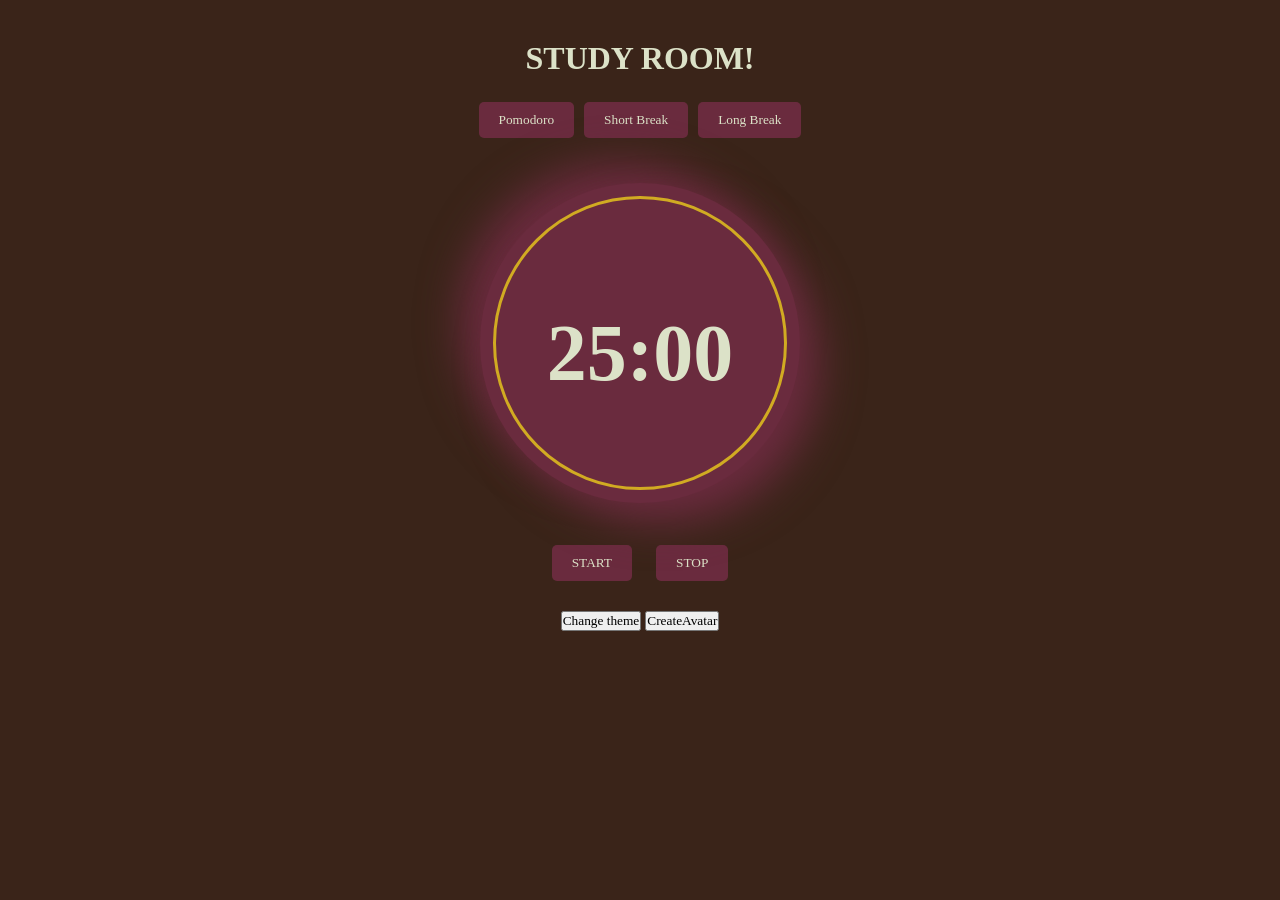
==== index.html @ a9af47d7 "pomodoro timer added" ====
<!DOCTYPE html>
<html lang="en">
    <head>
    <meta charset="UTF-8">
    <meta name="viewport" content="width=device-width, initial-scale=1.0">
    <title>Study Together!</title>
    <link rel="stylesheet" href="style.css">
    </head>

    <body>

    <div id="timer-message">Please select a timer before starting.</div>

    <div class="container">
        <div class="timer">
            <h1>STUDY ROOM!</h1>

            <div class="button-container">
                <button class="button" id="pomodoro-session">Pomodoro</button>
                <button class="button" id="short-break">Short Break</button>
                <button class="button" id="long-break">Long Break</button>
            </div>

            <main>
                <div class="pomodoro">
                    <div id="pomodoro-timer" class="timer-display" data-duration="25.00">
                        <h1 class="time">25:00</h1>
                    </div>

                    <div id="short-timer" class="timer-display" data-duration="5.00">
                        <h1 class="time">5:00</h1>
                    </div>

                    <div id="long-timer" class="timer-display" data-duration="10.00">
                        <h1 class="time">10:00</h1>
                    </div>
                </div>
            </main>

            <div class="buttons">
                <button id="start">START</button>
                <button id="stop">STOP</button>
            </div>
            <div class="buttons">   <!-- will add more pages later -->
                <button id="ChangeTheme">Change theme</button>
                <button id="CreateAvatar">CreateAvatar</button>

            </div>
        </div>
    </div>
    <script src="script.js"></script>

</html>
---- style.css ----
* {
    margin: 0;
    padding: 0;
    box-sizing: border-box;
    font-family: "Transcity", typefaces, serif;
}

body {
    background-color: #3a2419;
    color: #dce2c8;
}

.container {
    text-align: center;
    width: 100%;
    padding: 10px 0;
}

.timer {
    display: inline-block;
    padding: 10px;
    width: 600px;
    box-sizing: border-box;
}

main {
    width: 20rem;
    height: 20rem;
    border-radius: 50%;
    text-align: center;
    margin: 0 auto;
    margin-bottom: 2rem;
}

h1 {
    font-size: 2rem;
    margin: 20px auto;
}

.button-container {
    margin-top: 20px;
    display: flex;
    justify-content: center;
}

.pomodoro {
    display: flex;
    flex-direction: column;
    justify-content: center;
    align-items: center;
    width: 100%;
    height: 100%;
    position: relative;
    margin: 2.5rem 0;
    text-align: center;
    border-radius: 50%;
    background: #6a2b3e;
    box-shadow: 20px 20px 42px #6a2b3e, -20px -20px 42px #6a2b3e
}

.pomodoro::before {
    content: "";
    position: absolute;
    border: 3px solid #d1ab22;
    border-radius: 50%;
    width: 18rem;
    height: 18rem;
}

.time {
    font-size: 5rem !important;
    margin: 20px auto;
}

.button-container {
    margin-top: 20px;
    display: flex;
    justify-content: center;
}

.button {
    background-color: #6a2b3e;
    color: #dce2c8;
    border: none;
    border-radius: 5px;
    padding: 10px 20px;
    margin: 5px;
    cursor: pointer;
    transition: all .2s ease-in;
}

.button.active, .button:hover {
    background-color: #d1ab22;
}

.hidden {
    display: block;
}

.timer-display {
    font-size: 5rem;
    margin-top: 20px;
    font-weight: bold;
}

.buttons {
    margin-top: 20px;
}

#start, #stop {
    background-color: #6a2b3e;
    color: #dce2c8;
    border: none;
    border-radius: 5px;
    padding: 10px 20px;
    margin: 10px;
    cursor: pointer;
    transition: all .2s ease-in;
}

#stop:hover {
    background-color: #d1ab22;
}

#start:hover {
    background-color: #d1ab22;
}

#timer-message {
    color: #dce2c8;
    background-color: #d1ab22;
    display: none;
    padding: .5rem;
    font-size: 1rem;
    text-align: center;
    border-radius: 1rem;
}



@media screen and (min-width: 320px) and (max-width: 600px) {
    .container {
        transform: scale(0.9)
    }

    .timer {
        width: 500px;
    }
}
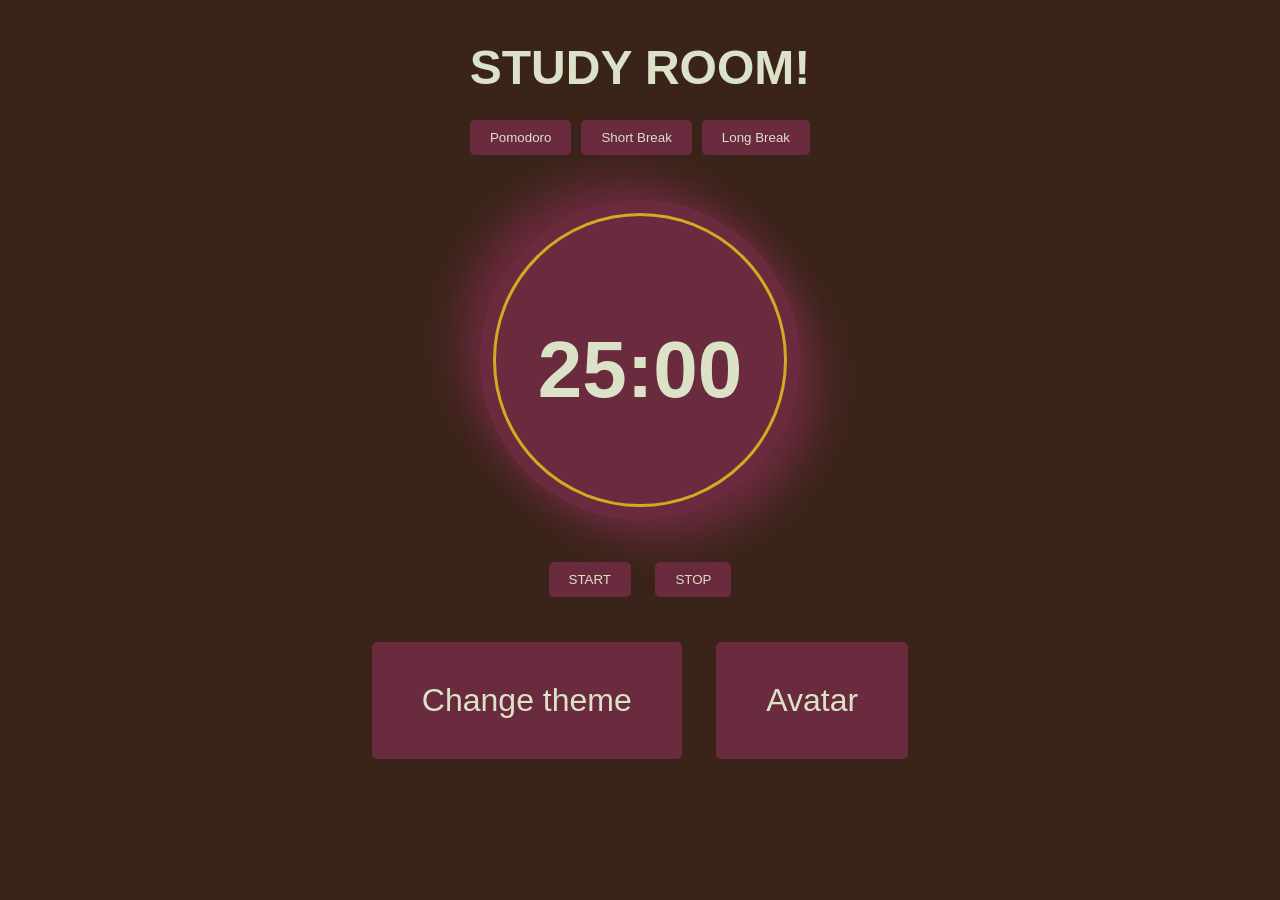
==== commit 2bc55b13: "avatar page added" ====
--- a/index.html
+++ b/index.html
@@ -5,6 +5,7 @@
     <meta name="viewport" content="width=device-width, initial-scale=1.0">
     <title>Study Together!</title>
     <link rel="stylesheet" href="style.css">
+    <link href="https://fonts.cdnfonts.com/css/gladriel" rel="stylesheet">
     </head>
 
     <body>
@@ -43,7 +44,7 @@
             </div>
             <div class="buttons">   <!-- will add more pages later -->
                 <button id="ChangeTheme">Change theme</button>
-                <button id="CreateAvatar">CreateAvatar</button>
+                <button id="Avatar">Avatar</button>
 
             </div>
         </div>
--- a/style.css
+++ b/style.css
@@ -2,7 +2,7 @@
     margin: 0;
     padding: 0;
     box-sizing: border-box;
-    font-family: "Transcity", typefaces, serif;
+    font-family: 'Gladriel', sans-serif;
 }
 
 body {
@@ -33,7 +33,7 @@
 }
 
 h1 {
-    font-size: 2rem;
+    font-size: 3rem;
     margin: 20px auto;
 }
 
@@ -107,7 +107,7 @@
     margin-top: 20px;
 }
 
-#start, #stop {
+#start, #stop, #ChangeTheme, #Avatar {
     background-color: #6a2b3e;
     color: #dce2c8;
     border: none;
@@ -118,13 +118,16 @@
     transition: all .2s ease-in;
 }
 
-#stop:hover {
+#ChangeTheme, #Avatar {
+    padding: 40px 50px;
+    margin: 15px;
+    font-size: 2rem;
+}
+
+#stop:hover, #start:hover, #ChangeTheme:hover, #Avatar:hover {
     background-color: #d1ab22;
 }
 
-#start:hover {
-    background-color: #d1ab22;
-}
 
 #timer-message {
     color: #dce2c8;
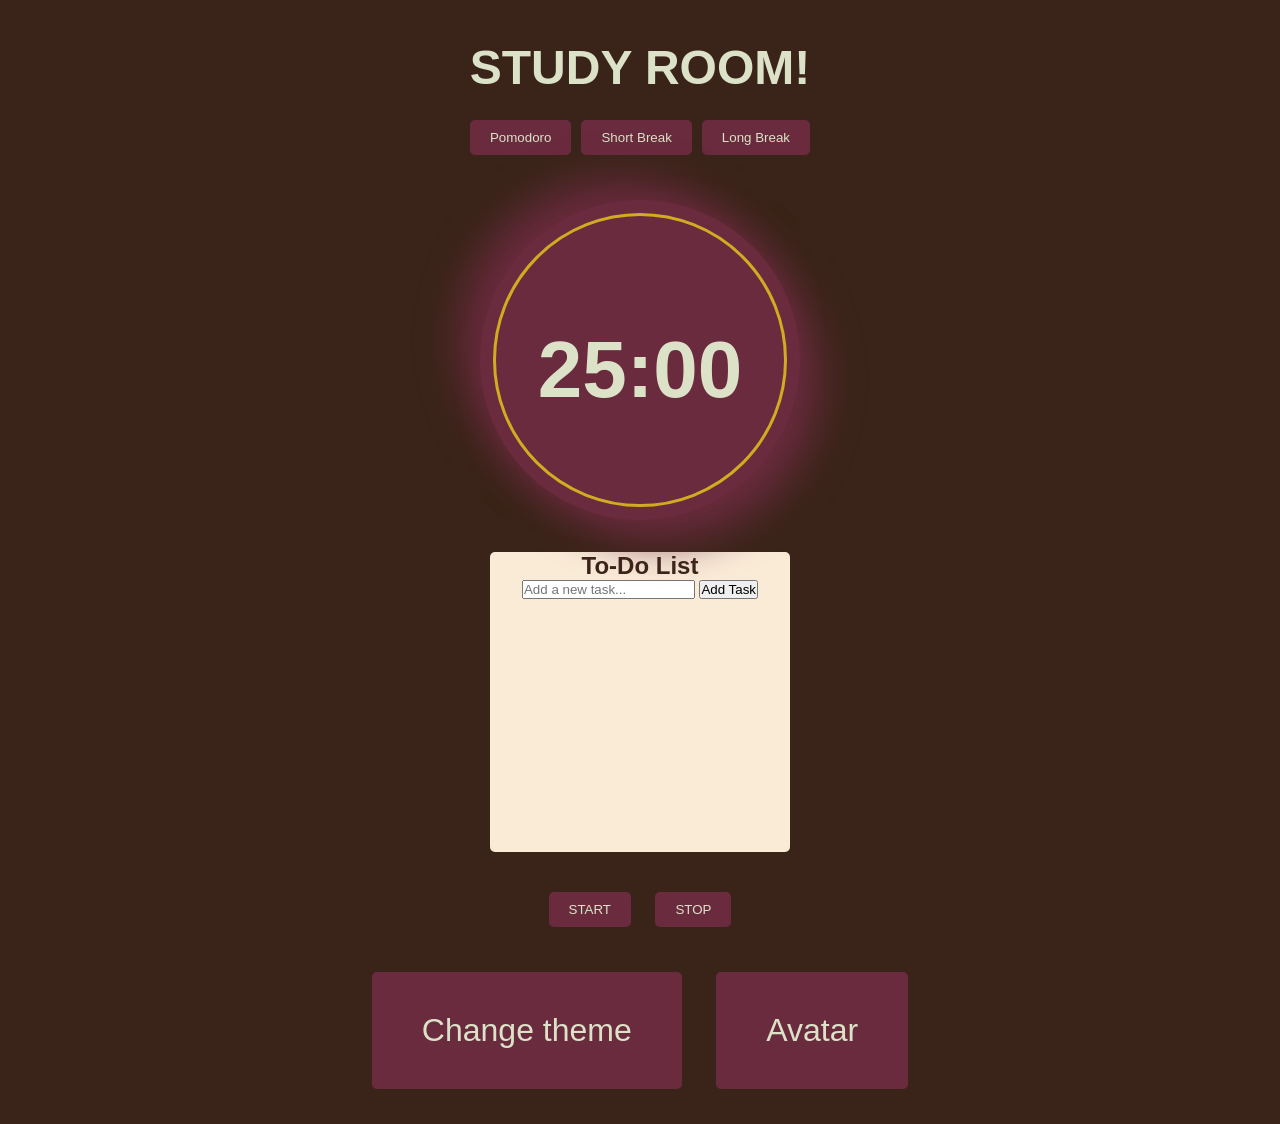
==== commit 64764007: "added to-do list layout" ====
--- a/index.html
+++ b/index.html
@@ -23,11 +23,11 @@
             </div>
 
             <main>
+                
                 <div class="pomodoro">
                     <div id="pomodoro-timer" class="timer-display" data-duration="25.00">
                         <h1 class="time">25:00</h1>
                     </div>
-
                     <div id="short-timer" class="timer-display" data-duration="5.00">
                         <h1 class="time">5:00</h1>
                     </div>
@@ -36,7 +36,18 @@
                         <h1 class="time">10:00</h1>
                     </div>
                 </div>
+
+                
             </main>
+
+            <div class="to-do-list">
+                    <h2>To-Do List</h2>
+                    <input type="text" id="task-input" placeholder="Add a new task...">
+                    <button id="add-task-button">Add Task</button>
+                    <ul id="task-list"></ul>
+                </div>
+
+
 
             <div class="buttons">
                 <button id="start">START</button>
--- a/style.css
+++ b/style.css
@@ -70,6 +70,19 @@
 .time {
     font-size: 5rem !important;
     margin: 20px auto;
+}
+
+.to-do-list {
+    background-color: antiquewhite;
+    border-radius: 5px;
+    color: #3a2419;
+    margin-top: 30px;
+    margin-bottom: 30px;
+    text-align: center;
+    width: 300px;
+    height: 300px;
+    margin-left: auto;
+    margin-right: auto;
 }
 
 .button-container {
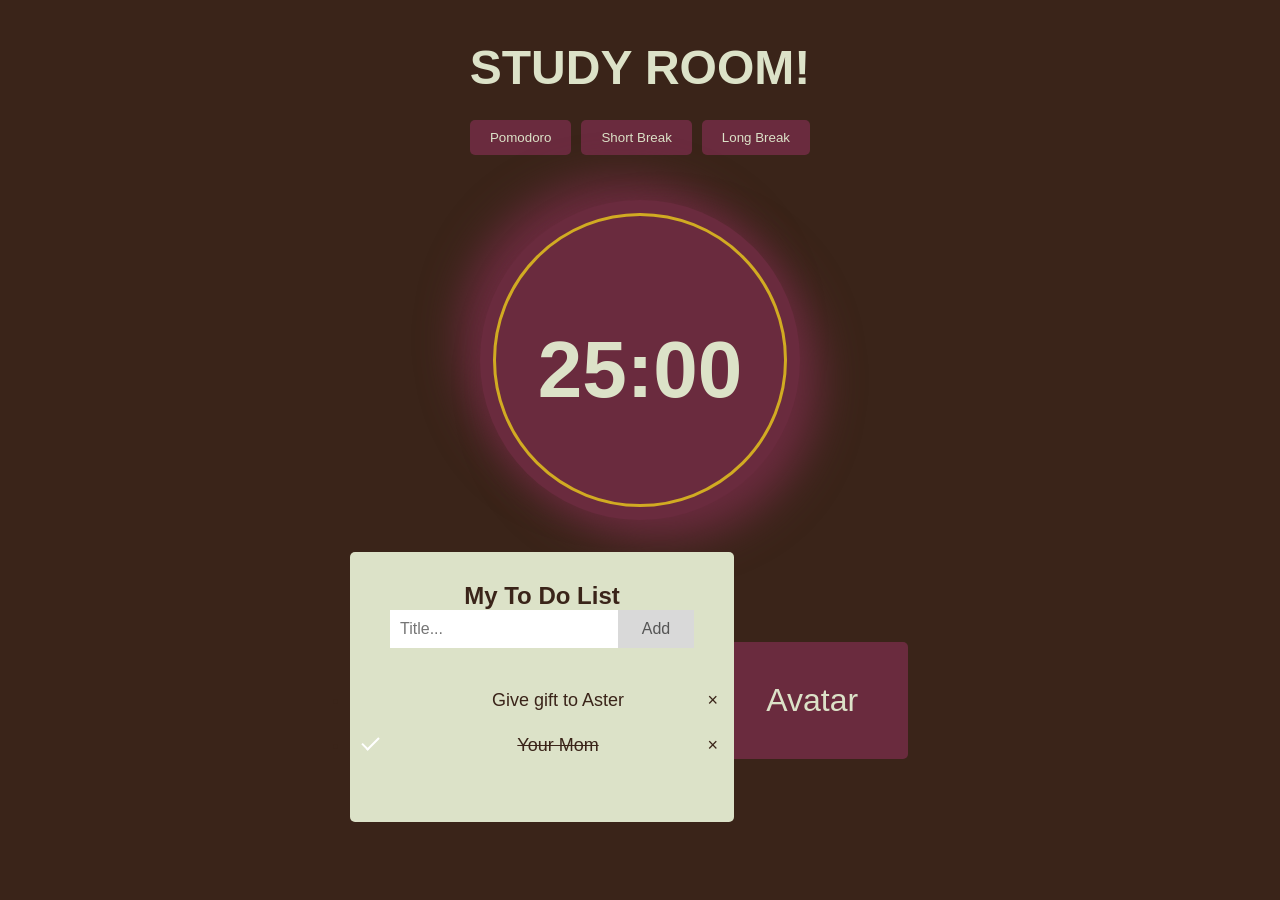
==== commit 301d4d03: "to-do list complete" ====
--- a/index.html
+++ b/index.html
@@ -23,29 +23,36 @@
             </div>
 
             <main>
-                
-                <div class="pomodoro">
-                    <div id="pomodoro-timer" class="timer-display" data-duration="25.00">
-                        <h1 class="time">25:00</h1>
-                    </div>
-                    <div id="short-timer" class="timer-display" data-duration="5.00">
-                        <h1 class="time">5:00</h1>
-                    </div>
 
-                    <div id="long-timer" class="timer-display" data-duration="10.00">
-                        <h1 class="time">10:00</h1>
-                    </div>
-                </div>
+                        <div class="pomodoro">
+                            <div id="pomodoro-timer" class="timer-display" data-duration="25.00">
+                                <h1 class="time">25:00</h1>
+                            </div>
+                            <div id="short-timer" class="timer-display" data-duration="5.00">
+                                <h1 class="time">5:00</h1>
+                            </div>
+
+                            <div id="long-timer" class="timer-display" data-duration="10.00">
+                                <h1 class="time">10:00</h1>
+                            </div>
+                        </div>
 
                 
             </main>
 
-            <div class="to-do-list">
-                    <h2>To-Do List</h2>
-                    <input type="text" id="task-input" placeholder="Add a new task...">
-                    <button id="add-task-button">Add Task</button>
-                    <ul id="task-list"></ul>
+            <div id="container">
+                <div id="card">
+                     <div id="myDIV" class="header">
+                        <h2>My To Do List</h2>
+                        <input type="text" id="myInput" placeholder="Title...">
+                        <span onclick="newElement()" class="addBtn">Add</span>
+                    </div>
+                        <ul id="myUL">
+                        <li>Give gift to Aster</li>
+                        <li class="checked">Your Mom</li>
+                        </ul> 
                 </div>
+            </div>
 
 
 
@@ -61,5 +68,6 @@
         </div>
     </div>
     <script src="script.js"></script>
+    </body>
 
 </html>
--- a/style.css
+++ b/style.css
@@ -71,20 +71,6 @@
     font-size: 5rem !important;
     margin: 20px auto;
 }
-
-.to-do-list {
-    background-color: antiquewhite;
-    border-radius: 5px;
-    color: #3a2419;
-    margin-top: 30px;
-    margin-bottom: 30px;
-    text-align: center;
-    width: 300px;
-    height: 300px;
-    margin-left: auto;
-    margin-right: auto;
-}
-
 .button-container {
     margin-top: 20px;
     display: flex;
@@ -152,7 +138,127 @@
     border-radius: 1rem;
 }
 
-
+ #container{
+    background-size: 20% 20%;
+    height: 20%;
+  }
+  
+  
+#card{
+    width: 30%;
+    height: 30%;
+    border-radius: 5px;
+    cursor: pointer;
+    position: fixed;
+    background-color: #dce2c8;
+    color: #3a2419;
+}
+
+.myDIV {
+    margin-top: 30px;
+    margin-bottom: 30px;
+    text-align: center;
+    width: 100%;
+    height: 100%;
+    margin-left: auto;
+    margin-right: auto;
+
+}
+
+ul {
+  margin: 0;
+  padding: 0;
+}
+
+/* Style the list items */
+ul li {
+  cursor: pointer;
+  position: relative;
+  padding: 12px 8px 12px 40px;
+  font-size: 18px;
+  transition: 0.2s;
+
+  /* make the list items unselectable */
+  -webkit-user-select: none;
+  -moz-user-select: none;
+  -ms-user-select: none;
+  user-select: none;
+}
+
+/* Darker background-color on hover */
+ul li:hover {
+  background: #ddd;
+}
+
+/* When clicked on, add a background color and strike out text */
+ul li.checked {
+  text-decoration: line-through;
+}
+
+/* Add a "checked" mark when clicked on */
+ul li.checked::before {
+  content: '';
+  position: absolute;
+  border-color: #fff;
+  border-style: solid;
+  border-width: 0 2px 2px 0;
+  top: 10px;
+  left: 16px;
+  transform: rotate(45deg);
+  height: 15px;
+  width: 7px;
+}
+
+/* Style the close button */
+.close {
+  position: absolute;
+  right: 0;
+  top: 0;
+  padding: 12px 16px 12px 16px;
+}
+
+
+/* Style the header */
+.header {
+  padding: 30px 40px;
+  text-align: center;
+}
+
+/* Clear floats after the header */
+.header:after {
+  content: "";
+  display: table;
+  clear: both;
+}
+
+/* Style the input */
+input {
+  margin: 0;
+  border: none;
+  border-radius: 0;
+  width: 75%;
+  padding: 10px;
+  float: left;
+  font-size: 16px;
+}
+
+/* Style the "Add" button */
+.addBtn {
+  padding: 10px;
+  width: 25%;
+  background: #d9d9d9;
+  color: #555;
+  float: left;
+  text-align: center;
+  font-size: 16px;
+  cursor: pointer;
+  transition: 0.3s;
+  border-radius: 0;
+}
+
+.addBtn:hover {
+  background-color: #bbb;
+}
 
 @media screen and (min-width: 320px) and (max-width: 600px) {
     .container {
